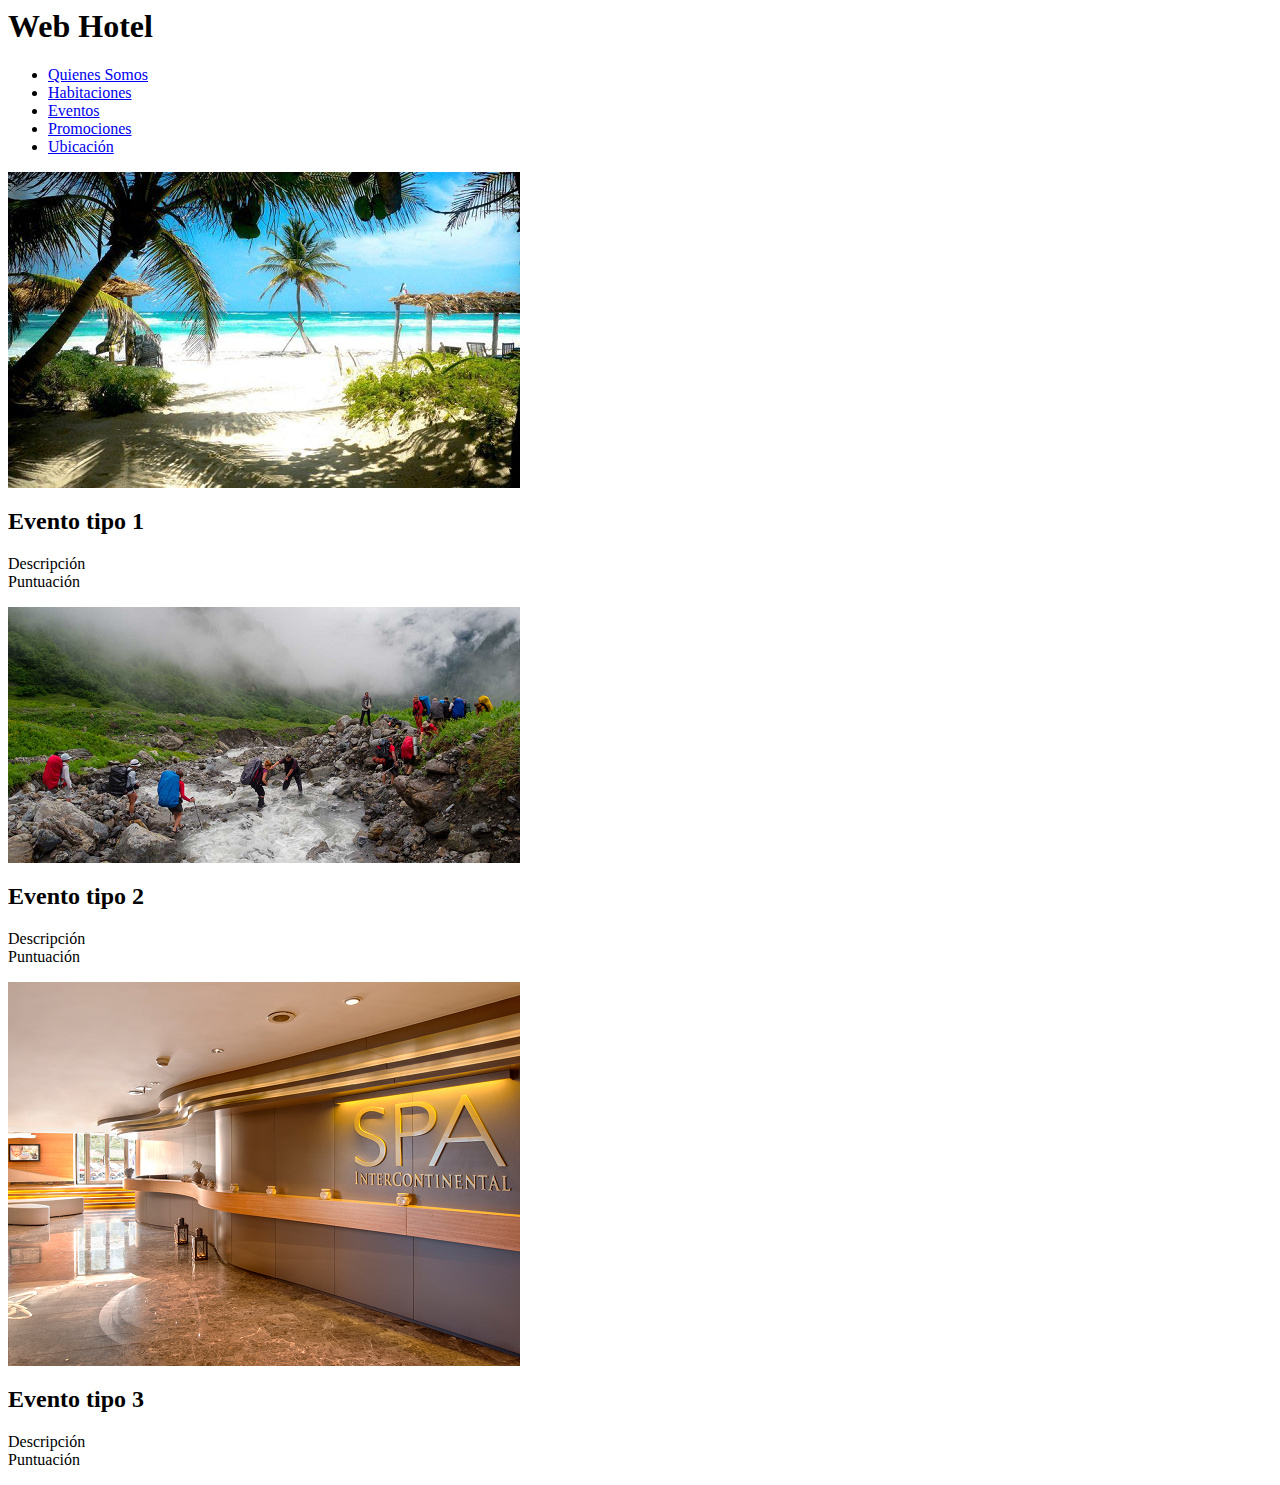
==== events.html @ 111a3e6f "Primer Commit" ====
<html lang="es">
<head>
    <meta charset="UTF-8">
    <meta http-equiv="X-UA-Compatible" content="IE=edge">
    <meta name="viewport" content="width=device-width, initial-scale=1.0">
    <title>Web Hotel</title>
</head>
<body>
    <header id="titulo_principal">
        <h1>Web Hotel</h1>
    </header>
    <nav id="navegador">
        <ul>
            <li><a href="index.html">Quienes Somos</span></a></li>
            <li><a href="rooms.html">Habitaciones</span></a></li>
            <li><a href="events.html">Eventos</span></a></li>
            <li><a href="prom.html">Promociones</span></a></li>
            <li><a href="ubi.html">Ubicación</span></a></li>
        </ul>
    </nav>
    <section>
        <img src="img/event_1.png">
        <h2>Evento tipo 1</h2>
        <p>Descripción<br>Puntuación</p>
    </section>
    <section>
        <img src="img/event_2.png">
        <h2>Evento tipo 2</h2>
        <p>Descripción<br>Puntuación</p>
    </section>
    <section>
        <img src="img/event_3.png">
        <h2>Evento tipo 3</h2>
        <p>Descripción<br>Puntuación</p>
    </section>  
</body>
</html>
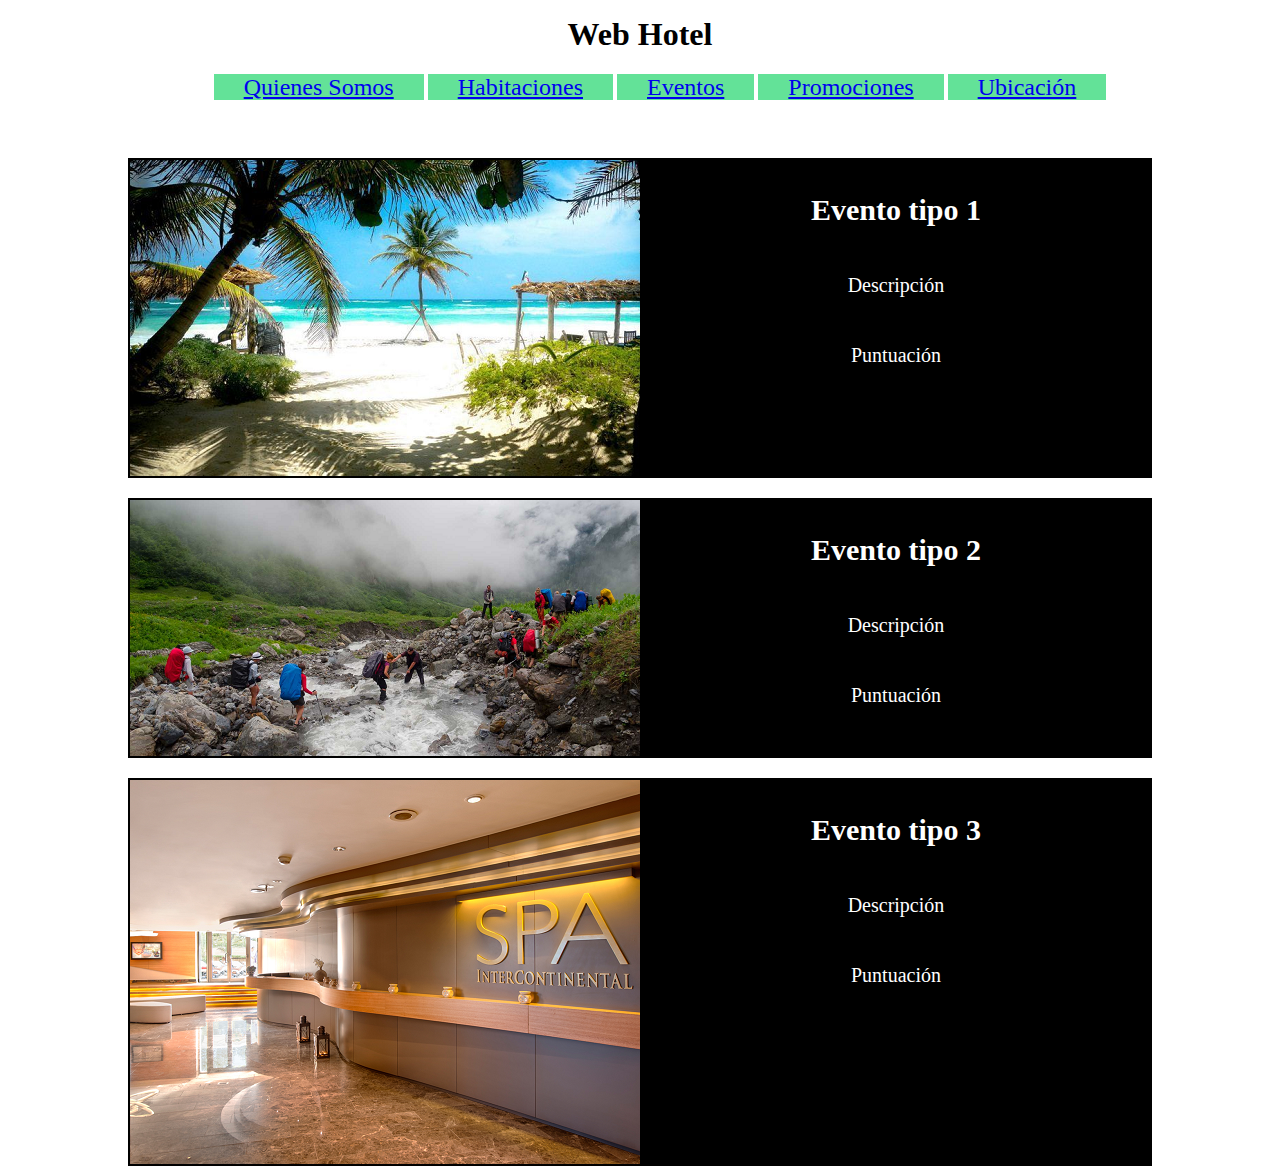
==== commit 1e971343: "Se agrega estilo a todas las páginas con CSS, se añade la carperta css y common" ====
--- a/events.html
+++ b/events.html
@@ -3,35 +3,55 @@
     <meta charset="UTF-8">
     <meta http-equiv="X-UA-Compatible" content="IE=edge">
     <meta name="viewport" content="width=device-width, initial-scale=1.0">
+    <link rel="stylesheet" href="css/style.css"/>
+    <link rel="stylesheet" href="css/grid.css"/>
     <title>Web Hotel</title>
 </head>
-<body>
-    <header id="titulo_principal">
-        <h1>Web Hotel</h1>
-    </header>
-    <nav id="navegador">
-        <ul>
-            <li><a href="index.html">Quienes Somos</span></a></li>
-            <li><a href="rooms.html">Habitaciones</span></a></li>
-            <li><a href="events.html">Eventos</span></a></li>
-            <li><a href="prom.html">Promociones</span></a></li>
-            <li><a href="ubi.html">Ubicación</span></a></li>
-        </ul>
-    </nav>
-    <section>
-        <img src="img/event_1.png">
-        <h2>Evento tipo 1</h2>
-        <p>Descripción<br>Puntuación</p>
-    </section>
-    <section>
-        <img src="img/event_2.png">
-        <h2>Evento tipo 2</h2>
-        <p>Descripción<br>Puntuación</p>
-    </section>
-    <section>
-        <img src="img/event_3.png">
-        <h2>Evento tipo 3</h2>
-        <p>Descripción<br>Puntuación</p>
-    </section>  
+<body id="body_index">
+    <object class="obj" data="common/header-nav.html" type="text/x-scriptlet"></object>
+    <section class="contenedor">
+        <div>
+            <img src="img/event_1.png">
+        </div>
+        <div>
+            <header>
+                <h2>Evento tipo 1</h2>
+            </header>
+            <section>
+                <p>Descripción</p>
+            </section>            
+            <footer>
+                <p>Puntuación</p>
+            </footer>
+        </div>
+        <div>
+            <img src="img/event_2.png">
+        </div>
+        <div>
+            <header>
+                <h2>Evento tipo 2</h2>
+            </header>
+            <section>
+                <p>Descripción</p>
+            </section>            
+            <footer>
+                <p>Puntuación</p>
+            </footer>
+        </div>
+        <div>
+            <img src="img/event_3.png">
+        </div>
+        <div>
+            <header>
+                <h2>Evento tipo 3</h2>
+            </header>
+            <section>
+                <p>Descripción</p>
+            </section>            
+            <footer>
+                <p>Puntuación</p>
+            </footer>
+        </div>
+    </section> 
 </body>
 </html>--- a/css/style.css
+++ b/css/style.css
@@ -0,0 +1,51 @@
+li{
+    width: 150px;
+    height: 30px;
+    font-size: 24px;
+    display: inline;
+    padding-right: 30px;
+    padding-left: 30px;
+    background: rgb(99, 226, 152);
+    color: #fff;
+}
+
+section{
+    display: inline;
+}
+
+.obj{
+    width: 100% !important;
+    height: 150px;
+}
+
+.centrado{
+    text-align: center;
+}
+
+.contenedor{
+    width: 1024px;
+    margin: auto;
+    font-size: 20px;
+    line-height: 50px;
+    text-align: center;
+}
+
+.contenedor > div{
+    display: block;
+    /* padding-bottom: 20px; */
+    color: #fff;
+    background: #000;
+    border: 2px solid rgb(0, 0, 0);
+}
+
+.image{
+    margin: auto;
+    display: block;
+}
+
+#body_index{
+    background: url(../img/home_1.png);
+    background-size: 100%;
+    background-repeat: no-repeat;
+    background-attachment: fixed;
+}
--- a/css/grid.css
+++ b/css/grid.css
@@ -0,0 +1,5 @@
+.contenedor{
+    display: grid;
+    grid-template-columns: 512px 512px;
+    row-gap: 20px;
+}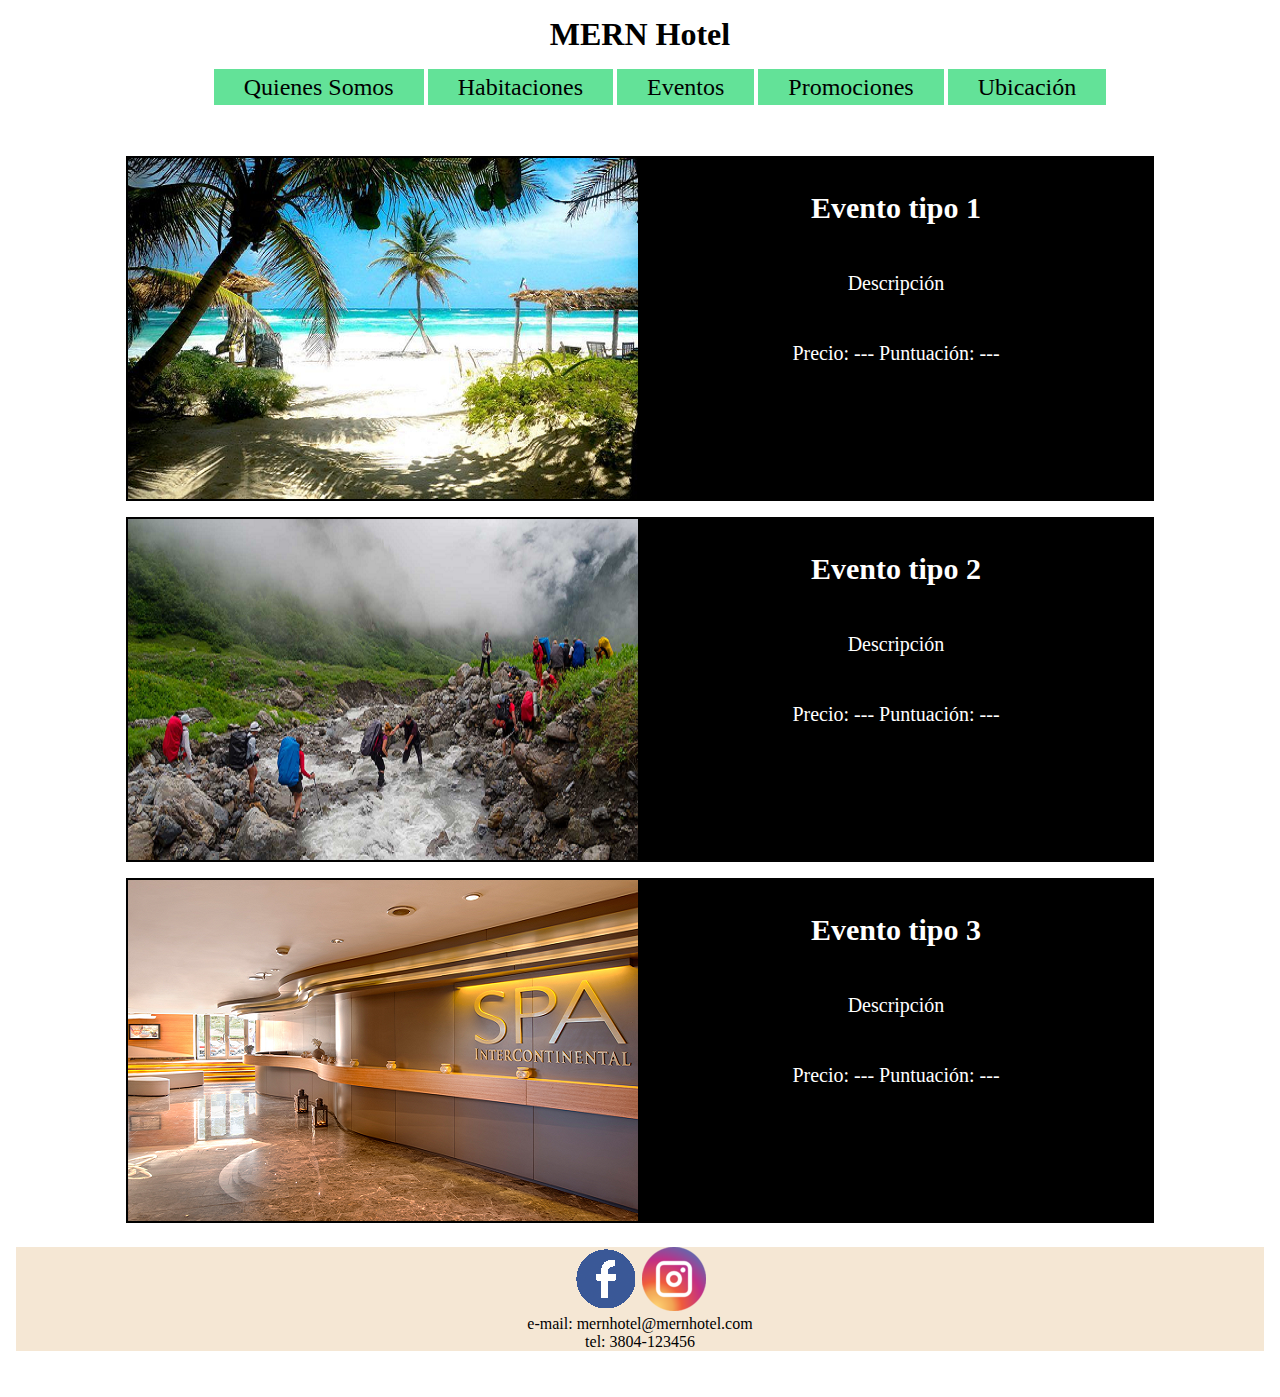
==== commit bc4dd3a3: "Se agrego js a la página web y se modificaron archivos anteriores." ====
--- a/events.html
+++ b/events.html
@@ -5,11 +5,11 @@
     <meta name="viewport" content="width=device-width, initial-scale=1.0">
     <link rel="stylesheet" href="css/style.css"/>
     <link rel="stylesheet" href="css/grid.css"/>
-    <title>Web Hotel</title>
+    <title>MERN Hotel</title>
 </head>
 <body id="body_index">
     <object class="obj" data="common/header-nav.html" type="text/x-scriptlet"></object>
-    <section class="contenedor">
+    <section class="contenedor centrado">
         <div>
             <img src="img/event_1.png">
         </div>
@@ -21,7 +21,7 @@
                 <p>Descripción</p>
             </section>            
             <footer>
-                <p>Puntuación</p>
+                <p>Precio: ---  Puntuación: --- </p>
             </footer>
         </div>
         <div>
@@ -35,7 +35,7 @@
                 <p>Descripción</p>
             </section>            
             <footer>
-                <p>Puntuación</p>
+                <p>Precio: ---  Puntuación: --- </p>
             </footer>
         </div>
         <div>
@@ -49,9 +49,11 @@
                 <p>Descripción</p>
             </section>            
             <footer>
-                <p>Puntuación</p>
+                <p>Precio: ---  Puntuación: --- </p>
             </footer>
         </div>
-    </section> 
+    </section>
+    <br>
+    <object class="obj" data="common/footer.html" type="text/x-scriptlet"></object>
 </body>
 </html>--- a/css/style.css
+++ b/css/style.css
@@ -1,16 +1,46 @@
 li{
-    width: 150px;
-    height: 30px;
-    font-size: 24px;
     display: inline;
-    padding-right: 30px;
-    padding-left: 30px;
-    background: rgb(99, 226, 152);
-    color: #fff;
 }
 
-section{
-    display: inline;
+section > li{
+    display: table;
+    margin: auto;
+}
+
+.a_menu{
+    font-size: 24px;
+    text-decoration: none;
+    padding: 5 30px;
+    background: #63e298;
+    color: #000;
+}
+
+.div_index{
+    background: rgba(80, 80, 80, 0.602);
+    width: 70%;
+    height: 70%;
+    margin: auto;
+    border: 1px solid rgb(0, 0, 0);
+}
+
+.div_footer{
+    display: inline-block;
+}
+
+.img_footer{
+    cursor: pointer;
+}
+
+.btn_a{
+    width: 200px;
+    margin: auto;
+    margin-top: 20%;
+    padding: 10;
+    display: block;
+    color: black;
+    background: rgb(100, 228, 88);
+    box-shadow: 0 3px 5px 3px rgb(34, 80, 30);
+    text-decoration: none;
 }
 
 .obj{
@@ -27,20 +57,45 @@
     margin: auto;
     font-size: 20px;
     line-height: 50px;
-    text-align: center;
 }
 
 .contenedor > div{
-    display: block;
-    /* padding-bottom: 20px; */
+    /* display: block; */
     color: #fff;
     background: #000;
-    border: 2px solid rgb(0, 0, 0);
+    box-shadow: 0 0 0 2px black;
+    position: relative;
 }
 
 .image{
     margin: auto;
     display: block;
+}
+
+.btn_izq{
+    width: min-content;
+    height: min-content;
+    position: absolute;
+    top: 50%;
+    right: auto;
+    bottom: 0;
+    left: 1%;
+    color: #fff;
+    background: rgba(12, 2, 100, 0.75);
+    cursor: pointer;
+}
+
+.btn_der{
+    width: min-content;
+    height: min-content;
+    position: absolute;
+    top: 50%;
+    right: 1%;
+    bottom: 0;
+    left: auto;
+    color: #fff;
+    background: rgba(12, 2, 100, 0.75);
+    cursor: pointer;
 }
 
 #body_index{
@@ -49,3 +104,14 @@
     background-repeat: no-repeat;
     background-attachment: fixed;
 }
+
+#footer_global{
+    width: 100%;
+    background: rgba(241, 223, 198, 0.75);
+}
+
+#mapid {
+    height: 80%;
+    width: 80%;
+    margin: auto;
+}
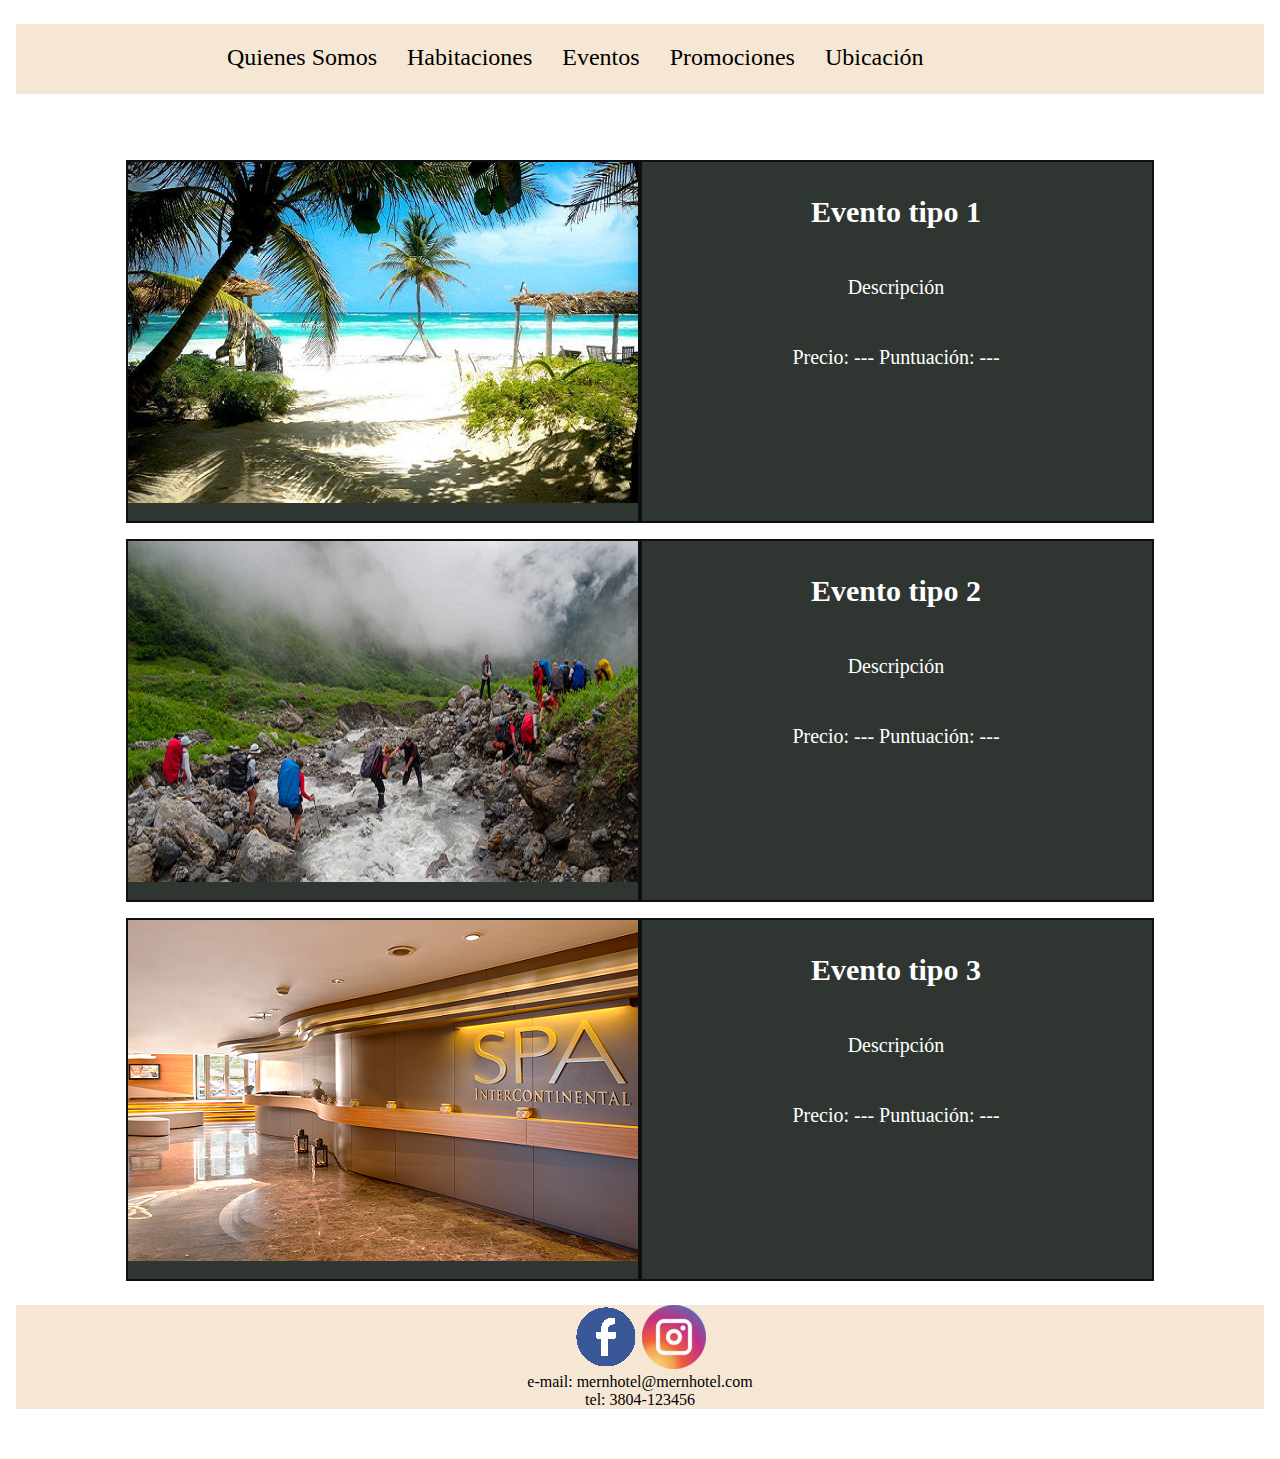
==== commit 7664bdc3: "Se corrigió parte del código." ====
--- a/events.html
+++ b/events.html
@@ -1,3 +1,4 @@
+<!DOCTYPE html>
 <html lang="es">
 <head>
     <meta charset="UTF-8">
--- a/css/style.css
+++ b/css/style.css
@@ -7,12 +7,24 @@
     margin: auto;
 }
 
+.nav_global{
+    background: rgba(241, 223, 198, 0.75);
+    height: 70px;
+    position: relative;
+    padding-left: 12.5%;
+}
+
 .a_menu{
     font-size: 24px;
     text-decoration: none;
-    padding: 5 30px;
-    background: #63e298;
+    height: 50px;
+    padding: 20px 15px 0 15px;
     color: #000;
+    float: left;
+}
+
+.a_menu:hover{
+    background: rgb(241, 223, 198);
 }
 
 .div_index{
@@ -61,9 +73,9 @@
 
 .contenedor > div{
     /* display: block; */
-    color: #fff;
-    background: #000;
-    box-shadow: 0 0 0 2px black;
+    color: white;
+    background: rgba(11, 19, 13, 0.85);
+    box-shadow: 0 0 0 2px rgb(15, 15, 15);
     position: relative;
 }
 
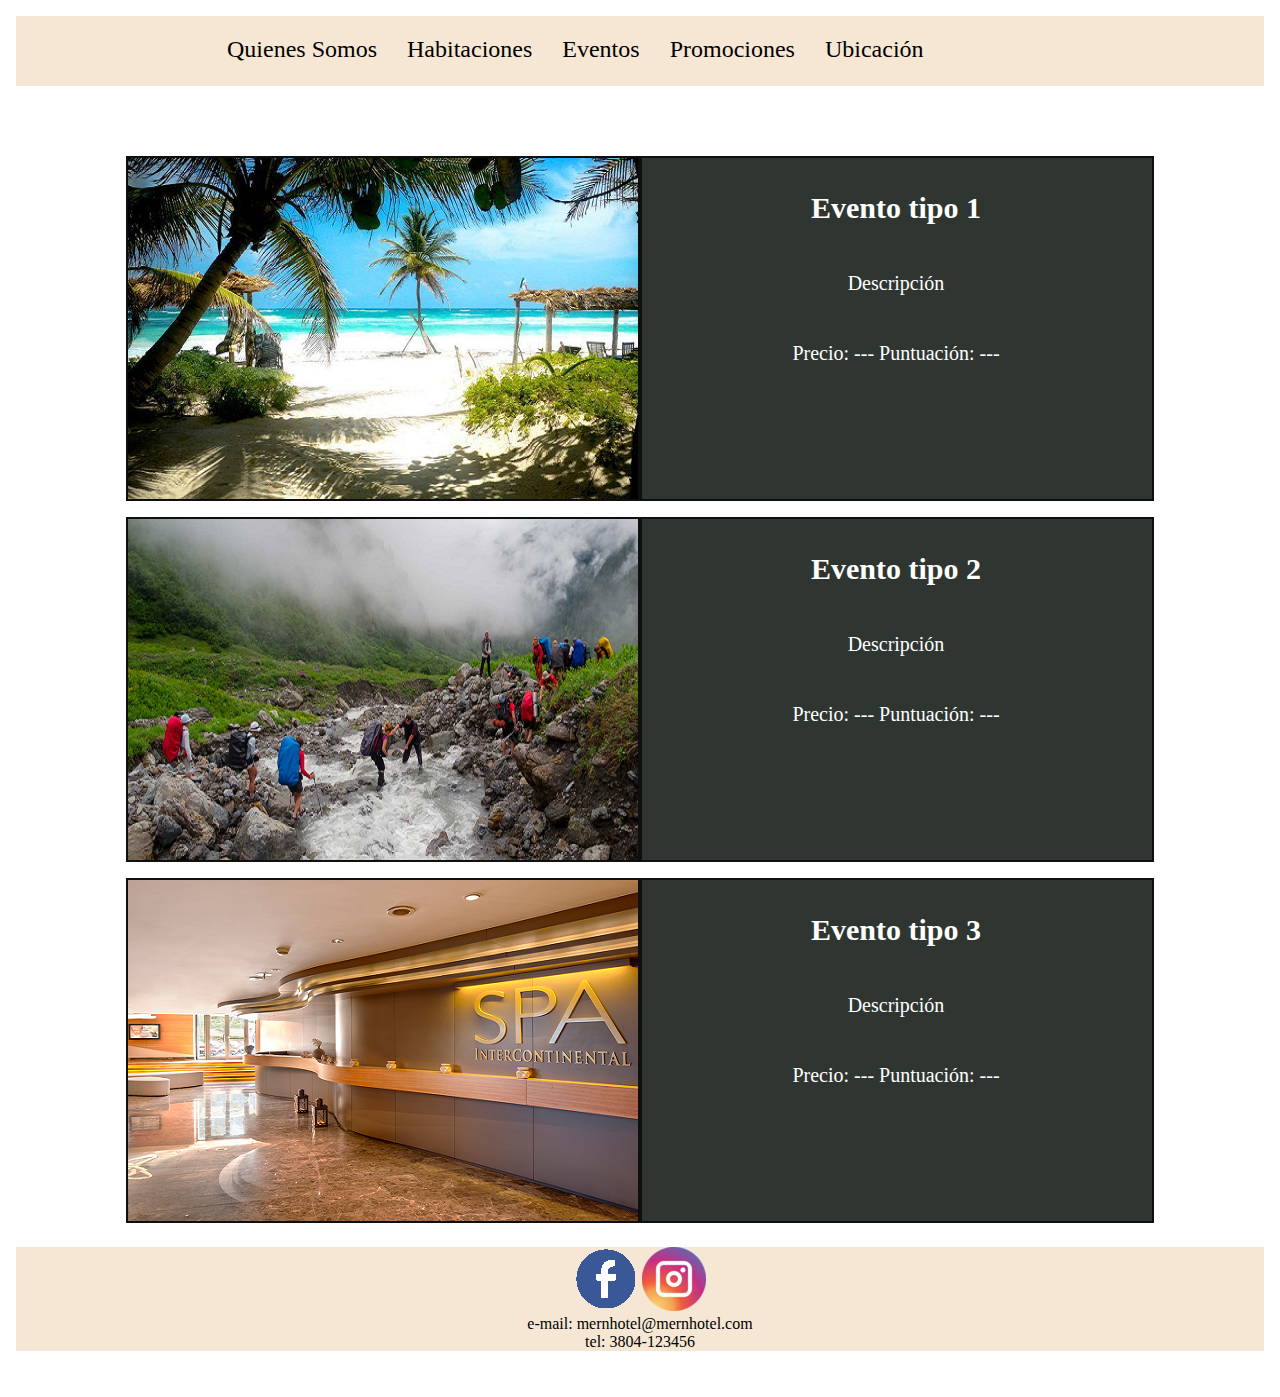
==== commit ec68fafc: "Se quito el DOCTYPE de los html" ====
--- a/events.html
+++ b/events.html
@@ -1,4 +1,3 @@
-<!DOCTYPE html>
 <html lang="es">
 <head>
     <meta charset="UTF-8">
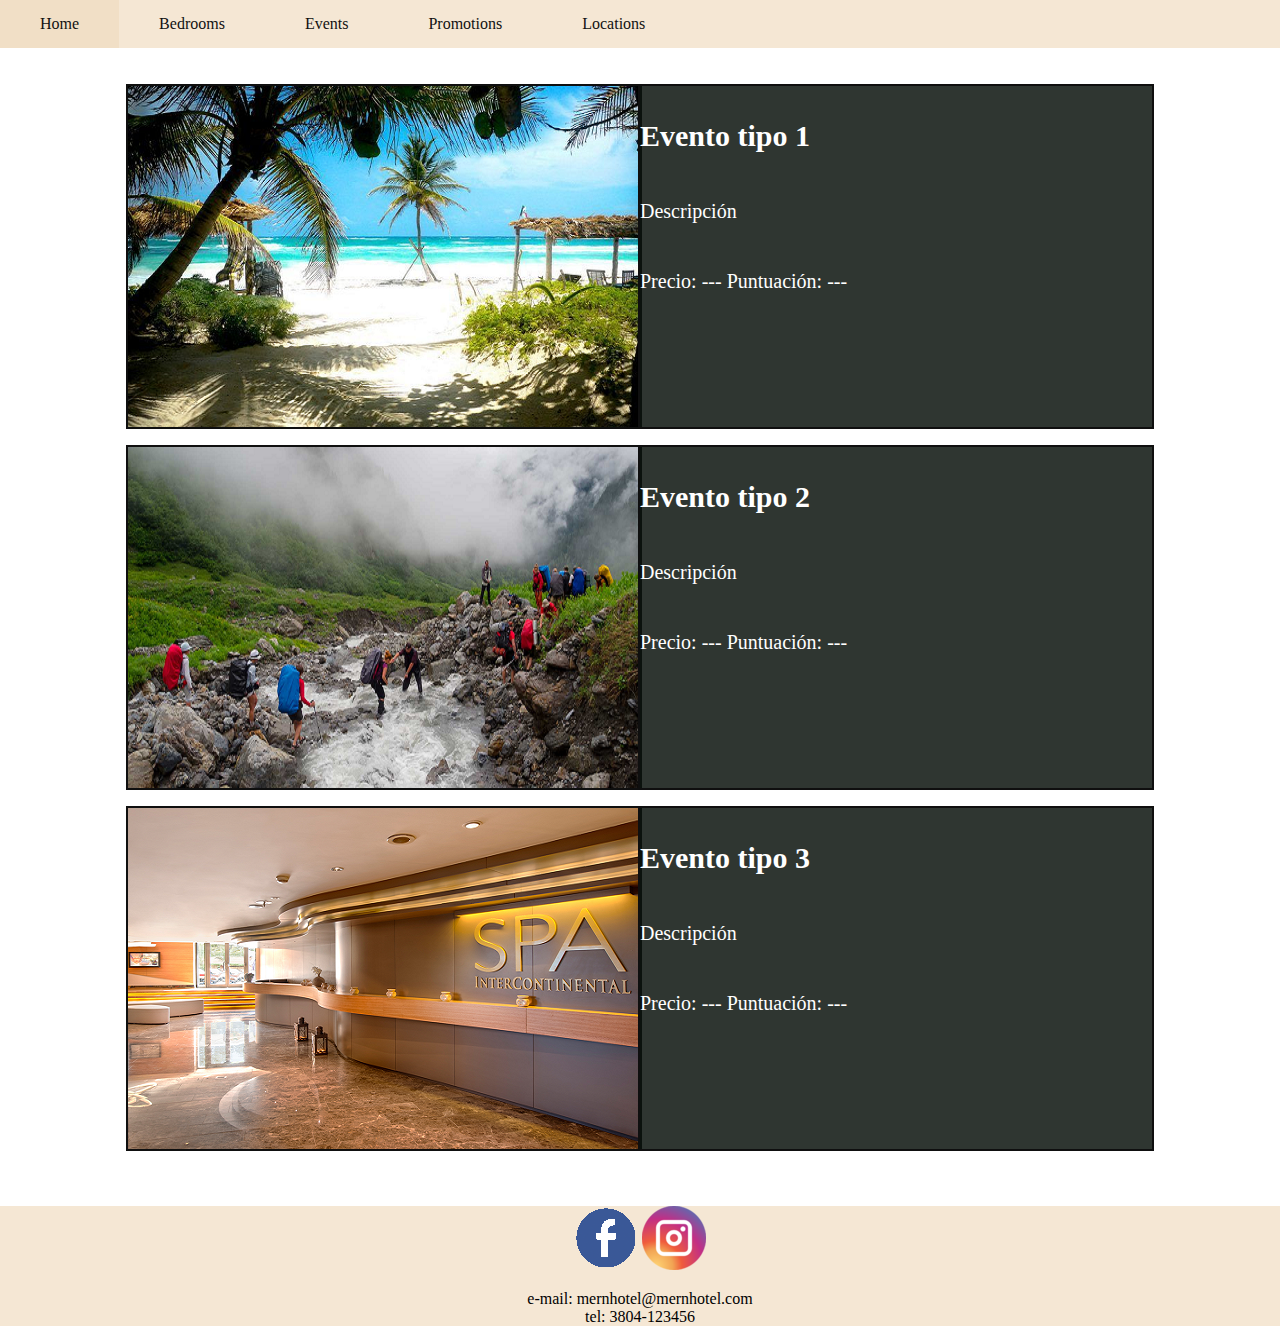
==== commit 06993f69: "Se modificaron los archivos html para que sea compatible con firefox y se organizó el CSS." ====
--- a/events.html
+++ b/events.html
@@ -4,12 +4,19 @@
     <meta http-equiv="X-UA-Compatible" content="IE=edge">
     <meta name="viewport" content="width=device-width, initial-scale=1.0">
     <link rel="stylesheet" href="css/style.css"/>
-    <link rel="stylesheet" href="css/grid.css"/>
-    <title>MERN Hotel</title>
+    <title>MERN Hotel - Events</title>
 </head>
-<body id="body_index">
-    <object class="obj" data="common/header-nav.html" type="text/x-scriptlet"></object>
-    <section class="contenedor centrado">
+<body class="cuerpo">
+    <nav>
+        <ul class="menuPrincipal">
+            <li><a href="index.html" target="_top">Home</a></li>
+            <li><a href="rooms.html" target="_top">Bedrooms</a></li>
+            <li><a href="events.html" target="_top">Events</a></li>
+            <li><a href="prom.html" target="_top">Promotions</a></li>
+            <li><a href="ubi.html" target="_top">Locations</a></li>
+        </ul>
+    </nav>
+    <section class="contenedor">
         <div>
             <img src="img/event_1.png">
         </div>
@@ -54,6 +61,19 @@
         </div>
     </section>
     <br>
-    <object class="obj" data="common/footer.html" type="text/x-scriptlet"></object>
+    <footer class="pie">
+        <div>
+            <div>
+                <img src="img/facebook.png">
+            </div>
+            <div>
+                <img src="img/instagram.png">
+            </div>
+            <ul>
+                <li>e-mail: mernhotel@mernhotel.com</li>
+                <li>tel: 3804-123456</li>
+            </ul>
+        </div>
+    </footer>
 </body>
 </html>--- a/css/style.css
+++ b/css/style.css
@@ -1,5 +1,85 @@
-li{
-    display: inline;
+/* GENERAL */
+
+
+/* CUERPO */
+.cuerpo{
+    height: 100%;
+    margin: 0;
+    background: url(../img/home_1.png) no-repeat fixed;
+    background-size: 100%;
+}
+
+
+/* BARRA DE NAVEGACIÓN */
+nav{
+    margin: 0 0 3% 0;
+}
+
+.menuPrincipal{
+    background: rgba(241, 223, 198, 0.75);
+    display: table;
+    width: 100%;
+    list-style: none;
+    padding: 0;
+}
+
+.menuPrincipal li{
+    float: left;
+    line-height: 3rem;
+}
+
+.menuPrincipal a{
+    color: #111;
+    display: block;
+    padding: 0 2.5em;
+    text-decoration: none;
+    transition: .6s;
+}
+
+.menuPrincipal a:hover{
+    background: rgb(241, 223, 198);
+}
+
+/* GRID */
+.contenedor{
+    width: 1024px;
+    margin: auto;
+    font-size: 20px;
+    line-height: 50px;
+    display: grid;
+    grid-template-columns: 512px 512px;
+    row-gap: 20px;
+}
+
+.contenedor > div{
+    color: white;
+    background: rgba(11, 19, 13, 0.85);
+    box-shadow: 0 0 0 2px rgb(15, 15, 15);
+    position: relative;
+}
+
+.contenedor img{
+    margin: auto;
+    display: block;
+}
+
+.contenedor button{
+    width: 2em;
+    height: 2em;
+    color: #fff;
+    background: rgba(12, 2, 100, 0.75);
+    cursor: pointer;
+    position: absolute;
+    top: 50%;
+    bottom: 0;
+}
+
+.button-right{
+    right: 1%;
+}
+
+.button-left{
+    left: 1%;
 }
 
 section > li{
@@ -7,40 +87,14 @@
     margin: auto;
 }
 
-.nav_global{
-    background: rgba(241, 223, 198, 0.75);
-    height: 70px;
-    position: relative;
-    padding-left: 12.5%;
-}
 
-.a_menu{
-    font-size: 24px;
-    text-decoration: none;
-    height: 50px;
-    padding: 20px 15px 0 15px;
-    color: #000;
-    float: left;
-}
-
-.a_menu:hover{
-    background: rgb(241, 223, 198);
-}
-
-.div_index{
+/* RESERVAR */
+.reservar{
     background: rgba(80, 80, 80, 0.602);
     width: 70%;
     height: 70%;
     margin: auto;
     border: 1px solid rgb(0, 0, 0);
-}
-
-.div_footer{
-    display: inline-block;
-}
-
-.img_footer{
-    cursor: pointer;
 }
 
 .btn_a{
@@ -55,73 +109,30 @@
     text-decoration: none;
 }
 
-.obj{
-    width: 100% !important;
-    height: 150px;
+
+/* PIE DE PÁGINA */
+.pie{
+    width: 100%;
+    background: rgba(241, 223, 198, 0.75);
+    text-align: center;
+    margin: 3% 0 0 0;
 }
 
-.centrado{
-    text-align: center;
+.pie > div > div{
+    display: inline-block;
 }
 
-.contenedor{
-    width: 1024px;
-    margin: auto;
-    font-size: 20px;
-    line-height: 50px;
-}
-
-.contenedor > div{
-    /* display: block; */
-    color: white;
-    background: rgba(11, 19, 13, 0.85);
-    box-shadow: 0 0 0 2px rgb(15, 15, 15);
-    position: relative;
-}
-
-.image{
-    margin: auto;
-    display: block;
-}
-
-.btn_izq{
-    width: min-content;
-    height: min-content;
-    position: absolute;
-    top: 50%;
-    right: auto;
-    bottom: 0;
-    left: 1%;
-    color: #fff;
-    background: rgba(12, 2, 100, 0.75);
+.pie img:hover{
     cursor: pointer;
 }
 
-.btn_der{
-    width: min-content;
-    height: min-content;
-    position: absolute;
-    top: 50%;
-    right: 1%;
-    bottom: 0;
-    left: auto;
-    color: #fff;
-    background: rgba(12, 2, 100, 0.75);
-    cursor: pointer;
+.pie ul{
+    list-style: none;
+    padding: 0;
 }
 
-#body_index{
-    background: url(../img/home_1.png);
-    background-size: 100%;
-    background-repeat: no-repeat;
-    background-attachment: fixed;
-}
 
-#footer_global{
-    width: 100%;
-    background: rgba(241, 223, 198, 0.75);
-}
-
+/* LEAFLET */
 #mapid {
     height: 80%;
     width: 80%;
